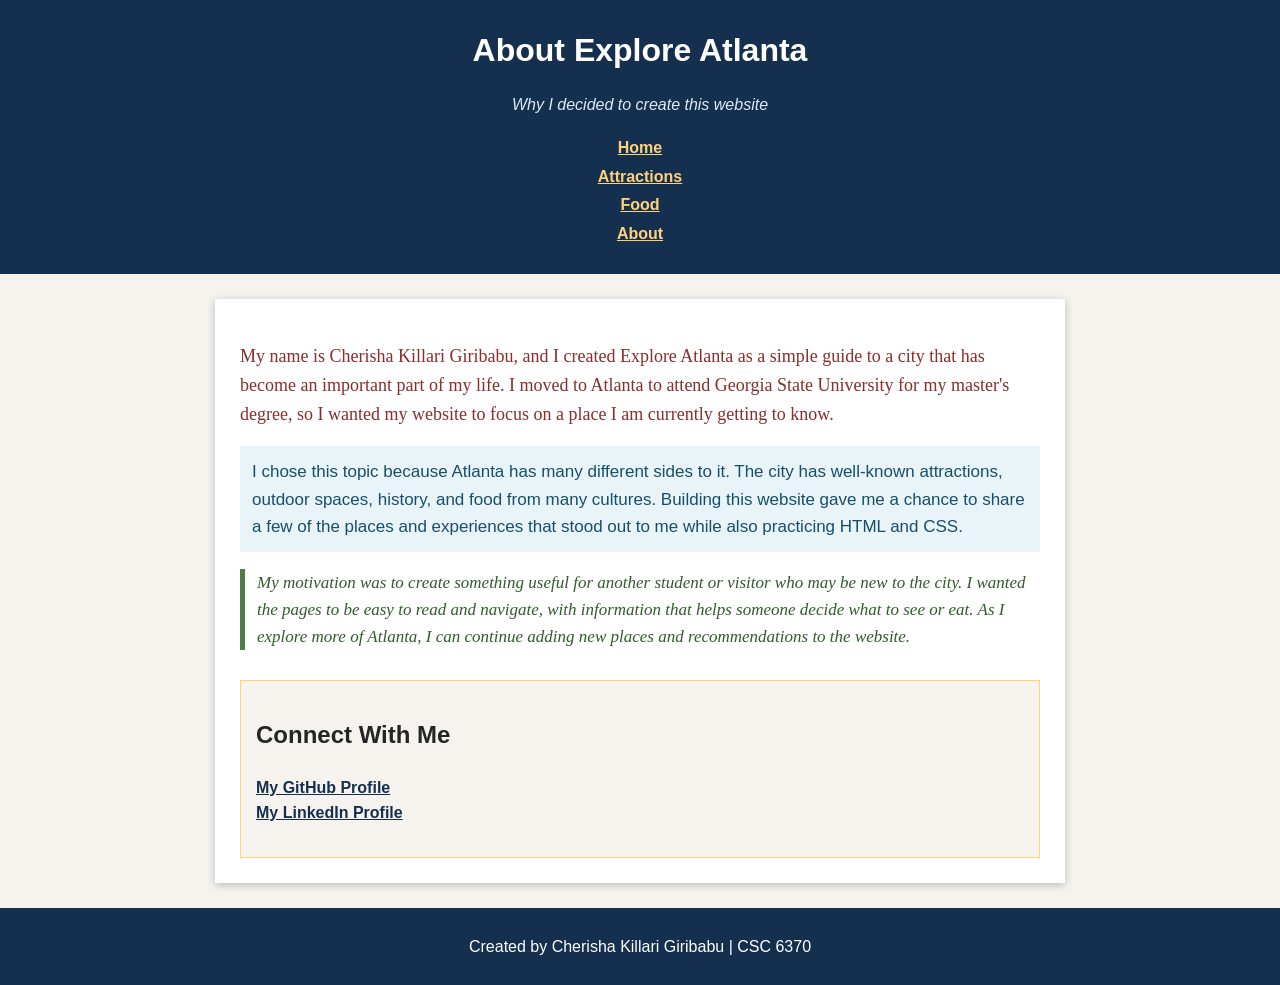
==== about.html @ 95ef6d6b "Add Explore Atlanta website and About page" ====
<!DOCTYPE html>
<html lang="en">
<head>
    <!-- Basic page setup and link to the external CSS file -->
    <meta charset="UTF-8">
    <meta name="viewport" content="width=device-width, initial-scale=1.0">
    <title>Explore Atlanta - About</title>
    <link rel="stylesheet" href="styles.css">
</head>
<body>
    <!-- Header and navigation links to every page in the website -->
    <header>
        <h1>About Explore Atlanta</h1>
        <p class="subtitle">Why I decided to create this website</p>
        <nav>
            <a href="index.html">Home</a><br>
            <a href="attractions.html">Attractions</a><br>
            <a href="food.html">Food</a><br>
            <a href="about.html">About</a>
        </nav>
    </header>

    <!-- Main section explaining the purpose and motivation for the website -->
    <main>
        <p class="paragraph-one">
            My name is Cherisha Killari Giribabu, and I created Explore Atlanta as a simple guide to a city that has become an important part of my life. I moved to Atlanta to attend Georgia State University for my master's degree, so I wanted my website to focus on a place I am currently getting to know.
        </p>

        <p class="paragraph-two">
            I chose this topic because Atlanta has many different sides to it. The city has well-known attractions, outdoor spaces, history, and food from many cultures. Building this website gave me a chance to share a few of the places and experiences that stood out to me while also practicing HTML and CSS.
        </p>

        <p class="paragraph-three">
            My motivation was to create something useful for another student or visitor who may be new to the city. I wanted the pages to be easy to read and navigate, with information that helps someone decide what to see or eat. As I explore more of Atlanta, I can continue adding new places and recommendations to the website.
        </p>

        <!-- Links to my professional social media pages -->
        <section class="social-links">
            <h2>Connect With Me</h2>
            <p>
                <a href="https://github.com/cherisha2003" target="_blank" rel="noopener noreferrer">My GitHub Profile</a><br>
                <a href="https://www.linkedin.com/in/cherishakg" target="_blank" rel="noopener noreferrer">My LinkedIn Profile</a>
            </p>
        </section>
    </main>

    <!-- Footer with my name and course -->
    <footer>
        <p>Created by Cherisha Killari Giribabu | CSC 6370</p>
    </footer>
</body>
</html>
---- styles.css ----
/*
    Color palette used throughout the website:
    Navy blue:       #152f4f
    Warm cream:      #f6f3ee
    White:           #ffffff
    Light blue:      #e8f4f8
    Gold:            #ffd27a
    Dark red:        #8a2d2d
    Dark green:      #315c2b
    Medium gray:     #666666

    Main fonts:
    Verdana and Arial for the page
    Georgia, Trebuchet MS, and Times New Roman for paragraph variety
*/

/* General style for all four pages */
body {
    background-color: #f6f3ee;
    color: #252525;
    font-family: Verdana, Arial, sans-serif;
    line-height: 1.6;
    margin: 0;
}

/* Header and navigation style */
header {
    background-color: #152f4f;
    color: white;
    padding: 25px;
    text-align: center;
}

h1 {
    margin: 0;
}

.subtitle {
    color: #dcebf7;
    font-style: italic;
}

nav a {
    color: #ffd27a;
    font-weight: bold;
    line-height: 1.8;
}

/* Main content and image style */
main {
    background-color: white;
    margin: 25px auto;
    max-width: 800px;
    padding: 25px;
    box-shadow: 0 2px 8px #bbbbbb;
}

main img {
    border: 3px solid #152f4f;
    display: block;
    height: auto;
    margin: 0 auto 5px;
    max-width: 100%;
}

.image-caption {
    color: #666666;
    display: block;
    margin-bottom: 25px;
    text-align: center;
}

/* Each paragraph has a different font, color, or background. */
.paragraph-one {
    color: #8a2d2d;
    font-family: Georgia, serif;
    font-size: 18px;
}

.paragraph-two {
    background-color: #e8f4f8;
    color: #174f6b;
    font-family: "Trebuchet MS", sans-serif;
    font-size: 17px;
    padding: 12px;
}

.paragraph-three {
    border-left: 5px solid #4f7d45;
    color: #315c2b;
    font-family: "Times New Roman", serif;
    font-size: 17px;
    font-style: italic;
    padding-left: 12px;
}

/* List and section spacing */
section {
    margin-top: 30px;
}

li {
    margin-bottom: 6px;
}

/* Table style */
table {
    border-collapse: collapse;
    width: 100%;
}

th,
td {
    border: 1px solid #555555;
    padding: 10px;
    text-align: left;
}

th {
    background-color: #17324d;
    color: white;
}

/* Footer style */
footer {
    background-color: #152f4f;
    color: white;
    padding: 10px;
    text-align: center;
}

/* Social media links on the About page */
.social-links {
    background-color: #f6f3ee;
    border: 1px solid #ffd27a;
    padding: 15px;
}

.social-links a {
    color: #152f4f;
    font-weight: bold;
}

.social-links a:hover {
    color: #8a2d2d;
}
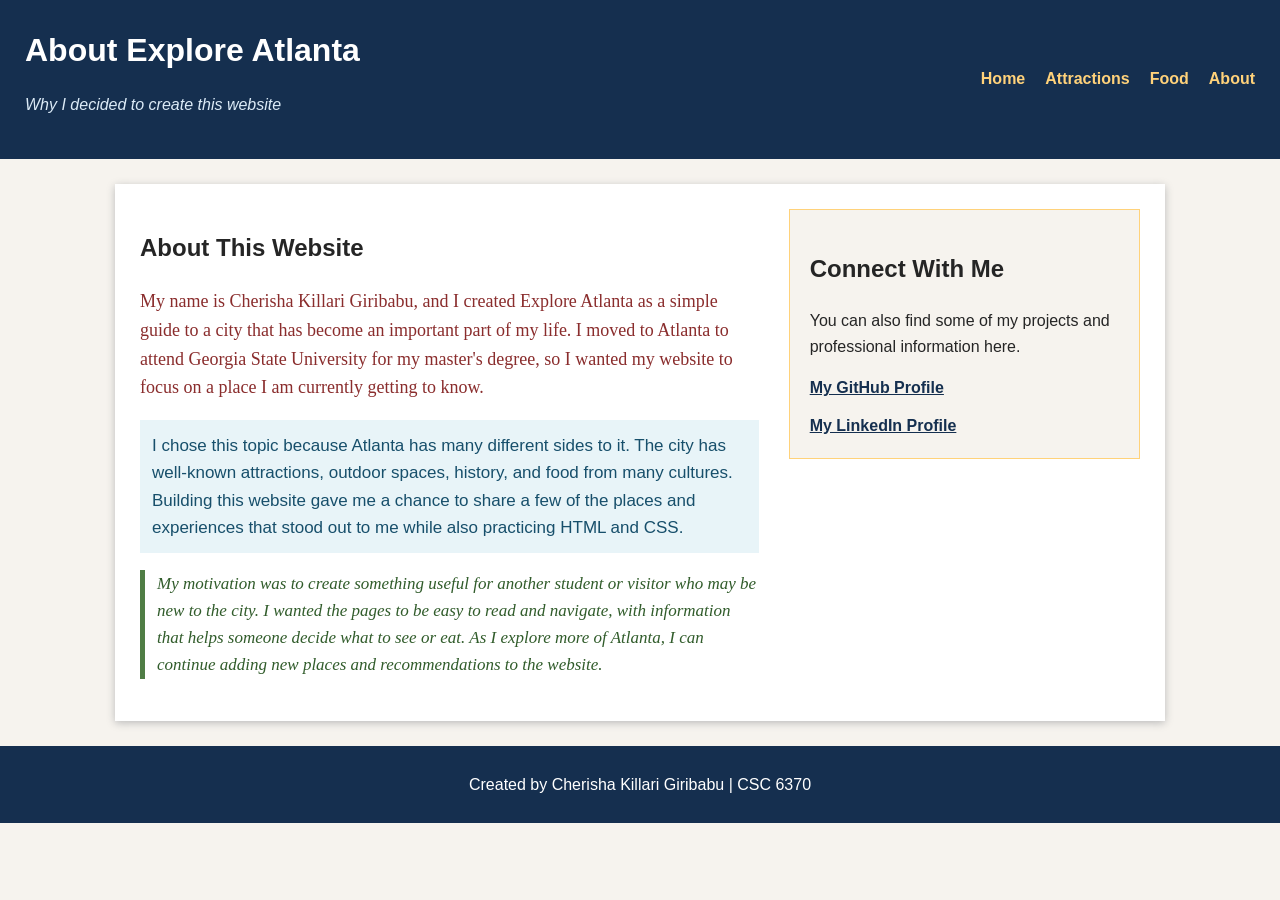
==== commit 0b34fce0: "Add flexbox layout to about page" ====
--- a/about.html
+++ b/about.html
@@ -1,52 +1,106 @@
 <!DOCTYPE html>
 <html lang="en">
+
 <head>
-    <!-- Basic page setup and link to the external CSS file -->
+    <!-- Basic page setup and connection to the external stylesheet -->
     <meta charset="UTF-8">
     <meta name="viewport" content="width=device-width, initial-scale=1.0">
     <title>Explore Atlanta - About</title>
     <link rel="stylesheet" href="styles.css">
 </head>
-<body>
-    <!-- Header and navigation links to every page in the website -->
-    <header>
-        <h1>About Explore Atlanta</h1>
-        <p class="subtitle">Why I decided to create this website</p>
-        <nav>
-            <a href="index.html">Home</a><br>
-            <a href="attractions.html">Attractions</a><br>
-            <a href="food.html">Food</a><br>
+
+<body class="about-page">
+
+    <!-- Header contains the website title and navigation -->
+    <header class="about-header">
+
+        <!-- Website title -->
+        <div class="header-text">
+            <h1>About Explore Atlanta</h1>
+            <p class="subtitle">Why I decided to create this website</p>
+        </div>
+
+        <!-- Navigation links -->
+        <nav class="about-nav">
+            <a href="index.html">Home</a>
+            <a href="attractions.html">Attractions</a>
+            <a href="food.html">Food</a>
             <a href="about.html">About</a>
         </nav>
+
     </header>
 
-    <!-- Main section explaining the purpose and motivation for the website -->
-    <main>
-        <p class="paragraph-one">
-            My name is Cherisha Killari Giribabu, and I created Explore Atlanta as a simple guide to a city that has become an important part of my life. I moved to Atlanta to attend Georgia State University for my master's degree, so I wanted my website to focus on a place I am currently getting to know.
-        </p>
 
-        <p class="paragraph-two">
-            I chose this topic because Atlanta has many different sides to it. The city has well-known attractions, outdoor spaces, history, and food from many cultures. Building this website gave me a chance to share a few of the places and experiences that stood out to me while also practicing HTML and CSS.
-        </p>
+    <!--
+        Flexbox layout:
+        The main information is on the left and
+        the Connect With Me section is on the right.
+    -->
+    <main class="about-layout">
 
-        <p class="paragraph-three">
-            My motivation was to create something useful for another student or visitor who may be new to the city. I wanted the pages to be easy to read and navigate, with information that helps someone decide what to see or eat. As I explore more of Atlanta, I can continue adding new places and recommendations to the website.
-        </p>
+        <!-- Main About content -->
+        <section class="about-content">
 
-        <!-- Links to my professional social media pages -->
-        <section class="social-links">
+            <h2>About This Website</h2>
+
+            <p class="paragraph-one">
+                My name is Cherisha Killari Giribabu, and I created Explore Atlanta
+                as a simple guide to a city that has become an important part of my
+                life. I moved to Atlanta to attend Georgia State University for my
+                master's degree, so I wanted my website to focus on a place I am
+                currently getting to know.
+            </p>
+
+            <p class="paragraph-two">
+                I chose this topic because Atlanta has many different sides to it.
+                The city has well-known attractions, outdoor spaces, history, and
+                food from many cultures. Building this website gave me a chance to
+                share a few of the places and experiences that stood out to me while
+                also practicing HTML and CSS.
+            </p>
+
+            <p class="paragraph-three">
+                My motivation was to create something useful for another student or
+                visitor who may be new to the city. I wanted the pages to be easy
+                to read and navigate, with information that helps someone decide
+                what to see or eat. As I explore more of Atlanta, I can continue
+                adding new places and recommendations to the website.
+            </p>
+
+        </section>
+
+
+        <!-- Side content for social media links -->
+        <aside class="about-sidebar">
+
             <h2>Connect With Me</h2>
+
             <p>
-                <a href="https://github.com/cherisha2003" target="_blank" rel="noopener noreferrer">My GitHub Profile</a><br>
-                <a href="https://www.linkedin.com/in/cherishakg" target="_blank" rel="noopener noreferrer">My LinkedIn Profile</a>
+                You can also find some of my projects and professional
+                information here.
             </p>
-        </section>
+
+            <a href="https://github.com/cherisha2003"
+               target="_blank"
+               rel="noopener noreferrer">
+                My GitHub Profile
+            </a>
+
+            <a href="https://www.linkedin.com/in/cherishakg"
+               target="_blank"
+               rel="noopener noreferrer">
+                My LinkedIn Profile
+            </a>
+
+        </aside>
+
     </main>
+
 
     <!-- Footer with my name and course -->
     <footer>
         <p>Created by Cherisha Killari Giribabu | CSC 6370</p>
     </footer>
+
 </body>
-</html>
+</html>
--- a/styles.css
+++ b/styles.css
@@ -144,3 +144,108 @@
 .social-links a:hover {
     color: #8a2d2d;
 }
+/* =========================================================
+   ABOUT PAGE FLEXBOX LAYOUT
+
+   Flexbox is used here to organize the navigation and
+   the main content of the About page.
+   ========================================================= */
+
+
+/* Places the title and navigation beside each other */
+.about-header {
+    display: flex;
+    justify-content: space-between;
+    align-items: center;
+    text-align: left;
+    gap: 30px;
+}
+
+
+/* Displays the navigation links horizontally */
+.about-nav {
+    display: flex;
+    gap: 20px;
+    align-items: center;
+}
+
+
+/* Keeps navigation links easy to read */
+.about-nav a {
+    text-decoration: none;
+}
+
+
+/*
+   Main Flexbox layout.
+   The About content takes most of the page while
+   the social media section appears as a sidebar.
+*/
+.about-layout {
+    display: flex;
+    gap: 30px;
+    align-items: flex-start;
+
+    max-width: 1000px;
+}
+
+
+/* Main content takes more space than the sidebar */
+.about-content {
+    flex: 2;
+    margin-top: 0;
+}
+
+
+/* Sidebar takes the smaller portion of the layout */
+.about-sidebar {
+    flex: 1;
+
+    background-color: #f6f3ee;
+    border: 1px solid #ffd27a;
+    padding: 20px;
+
+    margin-top: 0;
+}
+
+
+/* Displays each sidebar link on its own line */
+.about-sidebar a {
+    display: block;
+    color: #152f4f;
+    font-weight: bold;
+    margin-top: 12px;
+}
+
+
+/* Changes link color when the mouse is over it */
+.about-sidebar a:hover {
+    color: #8a2d2d;
+}
+
+
+/*
+   Responsive layout:
+   On smaller screens, Flexbox changes the sections
+   from side-by-side to a vertical layout.
+*/
+@media (max-width: 700px) {
+
+    .about-header {
+        flex-direction: column;
+        text-align: center;
+    }
+
+    .about-nav {
+        flex-wrap: wrap;
+        justify-content: center;
+    }
+
+    .about-layout {
+        flex-direction: column;
+    }
+
+    .about-sidebar {
+        width: 100%;
+    }
+}
